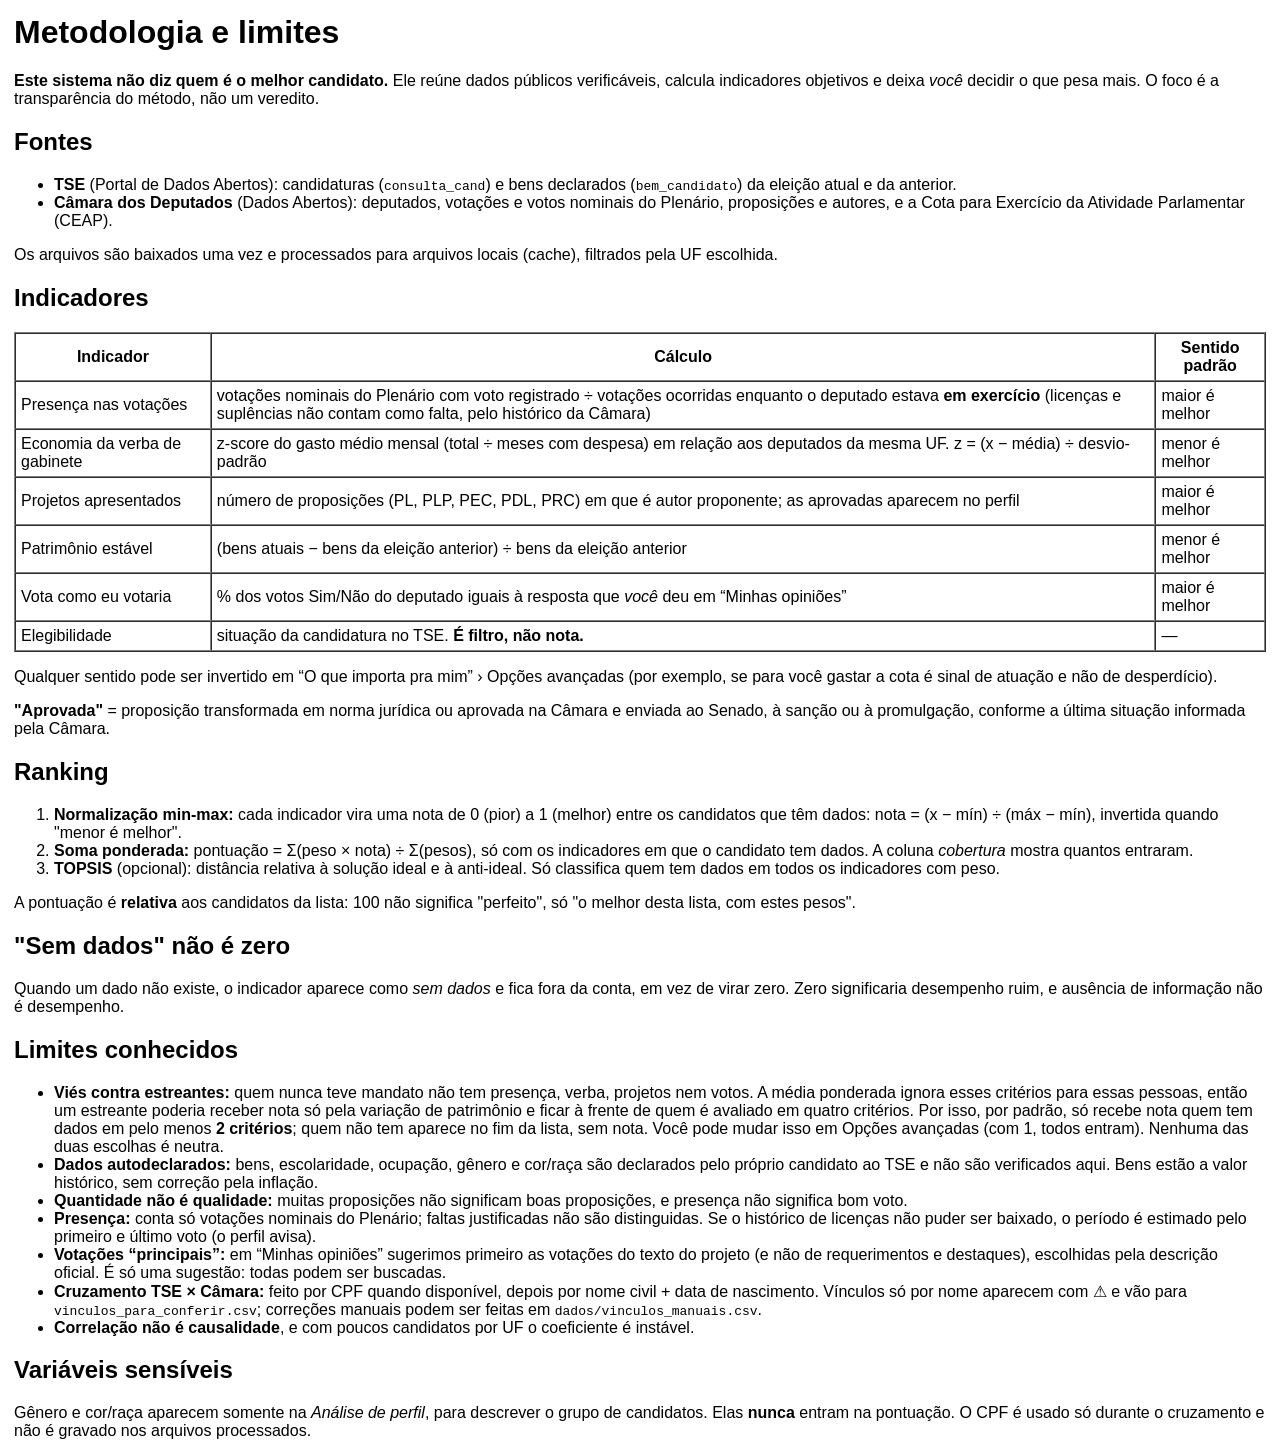
==== src/main/resources/web/metodologia.html @ b1528c46 "Interface web em localhost, fontes conferidas e projeto pronto para o IntelliJ - Substitui as telas " ====
<html>
<body style="font-family: sans-serif; margin: 14px;">
<h1>Metodologia e limites</h1>

<p><b>Este sistema não diz quem é o melhor candidato.</b> Ele reúne dados públicos verificáveis, calcula
indicadores objetivos e deixa <i>você</i> decidir o que pesa mais. O foco é a transparência do método,
não um veredito.</p>

<h2>Fontes</h2>
<ul>
  <li><b>TSE</b> (Portal de Dados Abertos): candidaturas (<code>consulta_cand</code>) e bens declarados
      (<code>bem_candidato</code>) da eleição atual e da anterior.</li>
  <li><b>Câmara dos Deputados</b> (Dados Abertos): deputados, votações e votos nominais do Plenário,
      proposições e autores, e a Cota para Exercício da Atividade Parlamentar (CEAP).</li>
</ul>
<p>Os arquivos são baixados uma vez e processados para arquivos locais (cache), filtrados pela UF escolhida.</p>

<h2>Indicadores</h2>
<table border="1" cellpadding="5" cellspacing="0">
<tr><th>Indicador</th><th>Cálculo</th><th>Sentido padrão</th></tr>
<tr><td>Presença nas votações</td><td>votações nominais do Plenário com voto registrado ÷ votações ocorridas
  enquanto o deputado estava <b>em exercício</b> (licenças e suplências não contam como falta, pelo histórico da Câmara)</td><td>maior é melhor</td></tr>
<tr><td>Economia da verba de gabinete</td><td>z-score do gasto médio mensal (total ÷ meses com despesa) em relação aos
  deputados da mesma UF. z = (x − média) ÷ desvio-padrão</td><td>menor é melhor</td></tr>
<tr><td>Projetos apresentados</td><td>número de proposições (PL, PLP, PEC, PDL, PRC) em que é autor proponente;
  as aprovadas aparecem no perfil</td><td>maior é melhor</td></tr>
<tr><td>Patrimônio estável</td><td>(bens atuais − bens da eleição anterior) ÷ bens da eleição anterior</td>
  <td>menor é melhor</td></tr>
<tr><td>Vota como eu votaria</td><td>% dos votos Sim/Não do deputado iguais à resposta que <i>você</i> deu em “Minhas opiniões”</td>
  <td>maior é melhor</td></tr>
<tr><td>Elegibilidade</td><td>situação da candidatura no TSE. <b>É filtro, não nota.</b></td><td>—</td></tr>
</table>
<p>Qualquer sentido pode ser invertido em “O que importa pra mim” › Opções avançadas (por exemplo, se para você gastar a cota
é sinal de atuação e não de desperdício).</p>
<p><b>"Aprovada"</b> = proposição transformada em norma jurídica ou aprovada na Câmara e enviada ao Senado,
à sanção ou à promulgação, conforme a última situação informada pela Câmara.</p>

<h2>Ranking</h2>
<ol>
  <li><b>Normalização min-max:</b> cada indicador vira uma nota de 0 (pior) a 1 (melhor) entre os candidatos que
      têm dados: nota = (x − mín) ÷ (máx − mín), invertida quando "menor é melhor".</li>
  <li><b>Soma ponderada:</b> pontuação = Σ(peso × nota) ÷ Σ(pesos), só com os indicadores em que o candidato
      tem dados. A coluna <i>cobertura</i> mostra quantos entraram.</li>
  <li><b>TOPSIS</b> (opcional): distância relativa à solução ideal e à anti-ideal. Só classifica quem tem
      dados em todos os indicadores com peso.</li>
</ol>
<p>A pontuação é <b>relativa</b> aos candidatos da lista: 100 não significa "perfeito", só "o melhor desta
lista, com estes pesos".</p>

<h2>"Sem dados" não é zero</h2>
<p>Quando um dado não existe, o indicador aparece como <i>sem dados</i> e fica fora da conta, em vez de virar
zero. Zero significaria desempenho ruim, e ausência de informação não é desempenho.</p>

<h2>Limites conhecidos</h2>
<ul>
  <li><b>Viés contra estreantes:</b> quem nunca teve mandato não tem presença, verba, projetos nem votos.
      A média ponderada ignora esses critérios para essas pessoas, então um estreante poderia receber nota só
      pela variação de patrimônio e ficar à frente de quem é avaliado em quatro critérios. Por isso, por padrão,
      só recebe nota quem tem dados em pelo menos <b>2 critérios</b>; quem não tem aparece no fim da lista, sem nota.
      Você pode mudar isso em Opções avançadas (com 1, todos entram). Nenhuma das duas escolhas é neutra.</li>
  <li><b>Dados autodeclarados:</b> bens, escolaridade, ocupação, gênero e cor/raça são declarados pelo próprio
      candidato ao TSE e não são verificados aqui. Bens estão a valor histórico, sem correção pela inflação.</li>
  <li><b>Quantidade não é qualidade:</b> muitas proposições não significam boas proposições, e presença não
      significa bom voto.</li>
  <li><b>Presença:</b> conta só votações nominais do Plenário; faltas justificadas não são distinguidas. Se o
      histórico de licenças não puder ser baixado, o período é estimado pelo primeiro e último voto (o perfil avisa).</li>
  <li><b>Votações “principais”:</b> em “Minhas opiniões” sugerimos primeiro as votações do texto do projeto
      (e não de requerimentos e destaques), escolhidas pela descrição oficial. É só uma sugestão: todas podem ser buscadas.</li>
  <li><b>Cruzamento TSE × Câmara:</b> feito por CPF quando disponível, depois por nome civil + data de
      nascimento. Vínculos só por nome aparecem com ⚠ e vão para <code>vinculos_para_conferir.csv</code>;
      correções manuais podem ser feitas em <code>dados/vinculos_manuais.csv</code>.</li>
  <li><b>Correlação não é causalidade</b>, e com poucos candidatos por UF o coeficiente é instável.</li>
</ul>

<h2>Variáveis sensíveis</h2>
<p>Gênero e cor/raça aparecem somente na <i>Análise de perfil</i>, para descrever o grupo de candidatos.
Elas <b>nunca</b> entram na pontuação. O CPF é usado só durante o cruzamento e não é gravado nos arquivos
processados.</p>
</body>
</html>
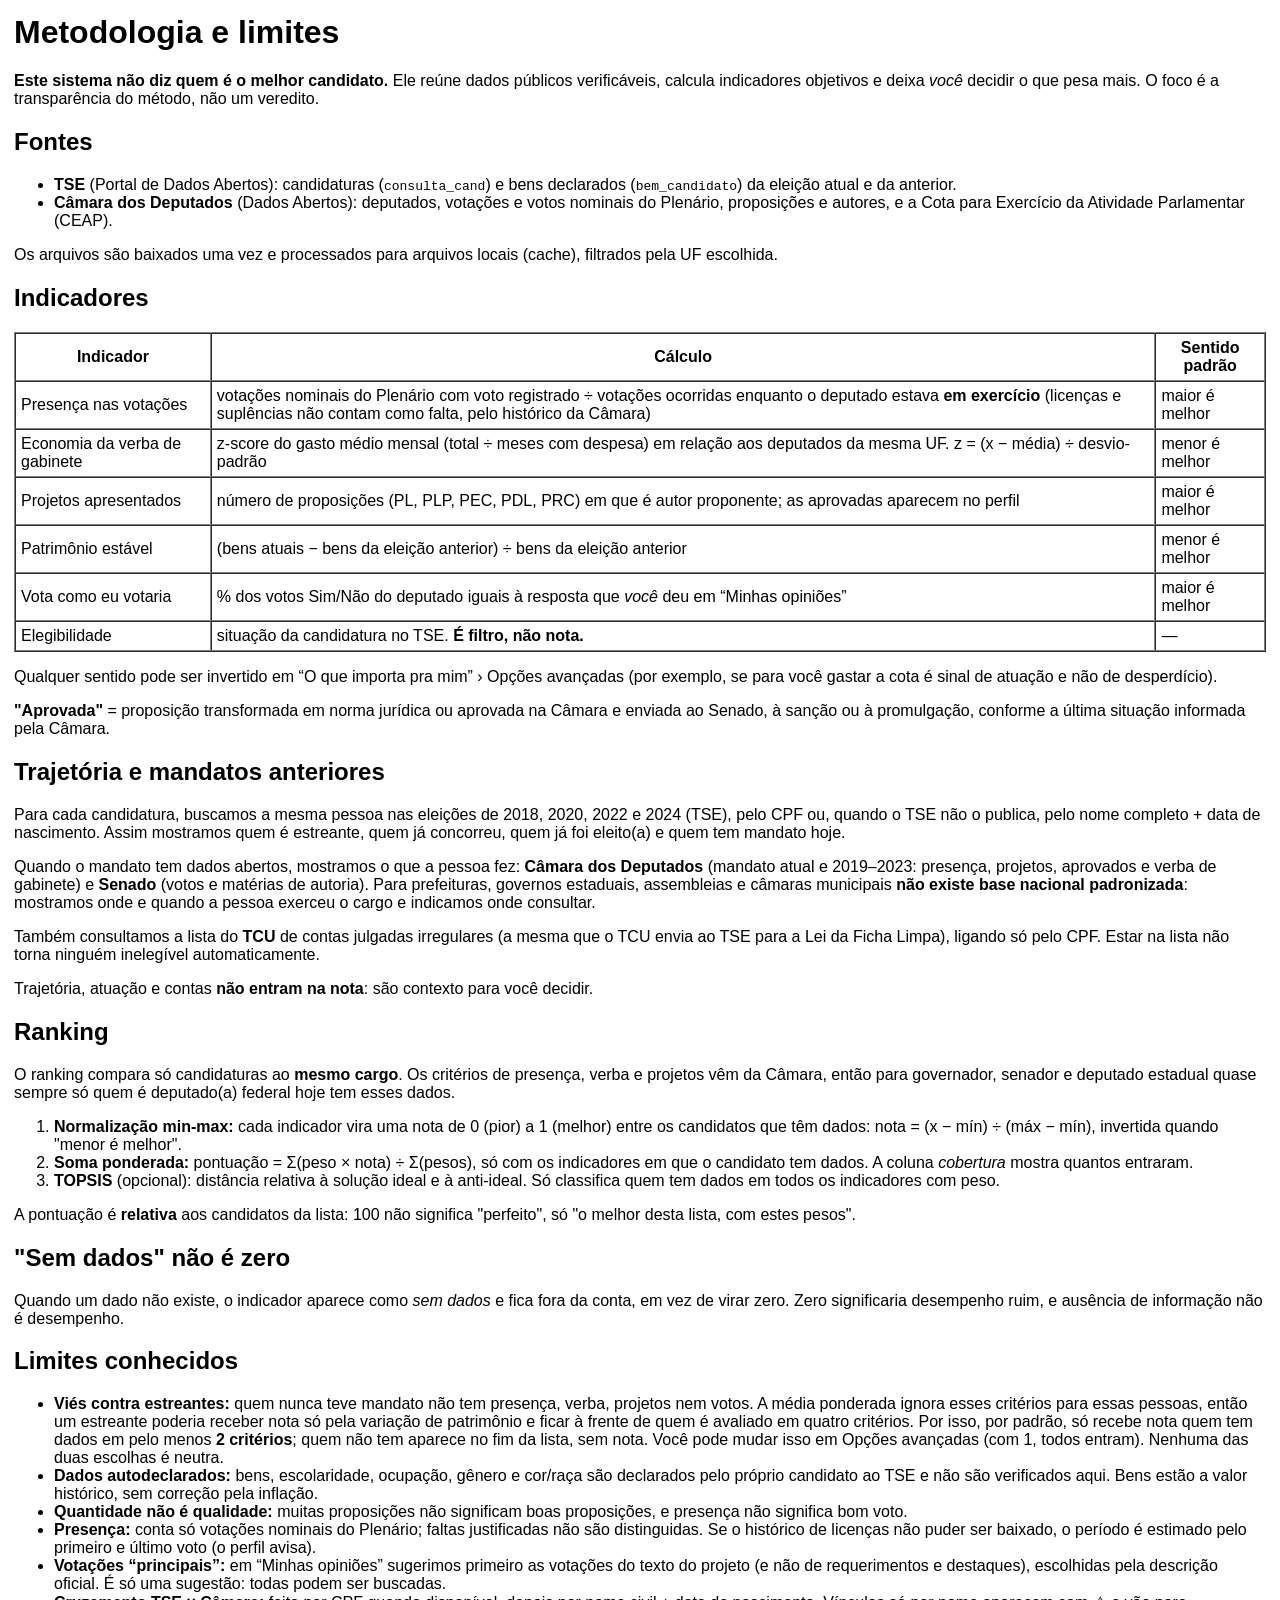
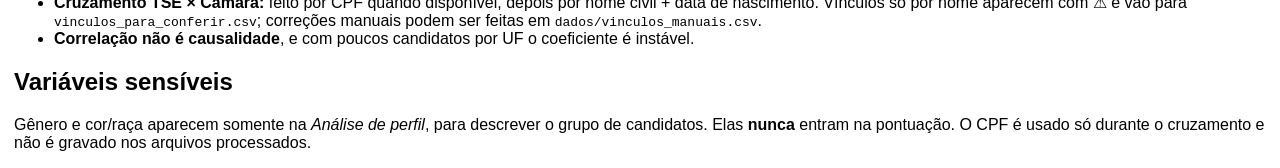
==== commit 74820c92: "Todos os cargos, atuação em mandatos e página de candidatos em cartões - Lê todas as candidaturas da" ====
--- a/src/main/resources/web/metodologia.html
+++ b/src/main/resources/web/metodologia.html
@@ -35,7 +35,22 @@
 <p><b>"Aprovada"</b> = proposição transformada em norma jurídica ou aprovada na Câmara e enviada ao Senado,
 à sanção ou à promulgação, conforme a última situação informada pela Câmara.</p>
 
+<h2>Trajetória e mandatos anteriores</h2>
+<p>Para cada candidatura, buscamos a mesma pessoa nas eleições de 2018, 2020, 2022 e 2024 (TSE), pelo CPF
+ou, quando o TSE não o publica, pelo nome completo + data de nascimento. Assim mostramos quem é estreante,
+quem já concorreu, quem já foi eleito(a) e quem tem mandato hoje.</p>
+<p>Quando o mandato tem dados abertos, mostramos o que a pessoa fez: <b>Câmara dos Deputados</b> (mandato atual e
+2019–2023: presença, projetos, aprovados e verba de gabinete) e <b>Senado</b> (votos e matérias de autoria).
+Para prefeituras, governos estaduais, assembleias e câmaras municipais <b>não existe base nacional
+padronizada</b>: mostramos onde e quando a pessoa exerceu o cargo e indicamos onde consultar.</p>
+<p>Também consultamos a lista do <b>TCU</b> de contas julgadas irregulares (a mesma que o TCU envia ao TSE para a
+Lei da Ficha Limpa), ligando só pelo CPF. Estar na lista não torna ninguém inelegível automaticamente.</p>
+<p>Trajetória, atuação e contas <b>não entram na nota</b>: são contexto para você decidir.</p>
+
 <h2>Ranking</h2>
+<p>O ranking compara só candidaturas ao <b>mesmo cargo</b>. Os critérios de presença, verba e projetos vêm da
+Câmara, então para governador, senador e deputado estadual quase sempre só quem é deputado(a) federal hoje
+tem esses dados.</p>
 <ol>
   <li><b>Normalização min-max:</b> cada indicador vira uma nota de 0 (pior) a 1 (melhor) entre os candidatos que
       têm dados: nota = (x − mín) ÷ (máx − mín), invertida quando "menor é melhor".</li>
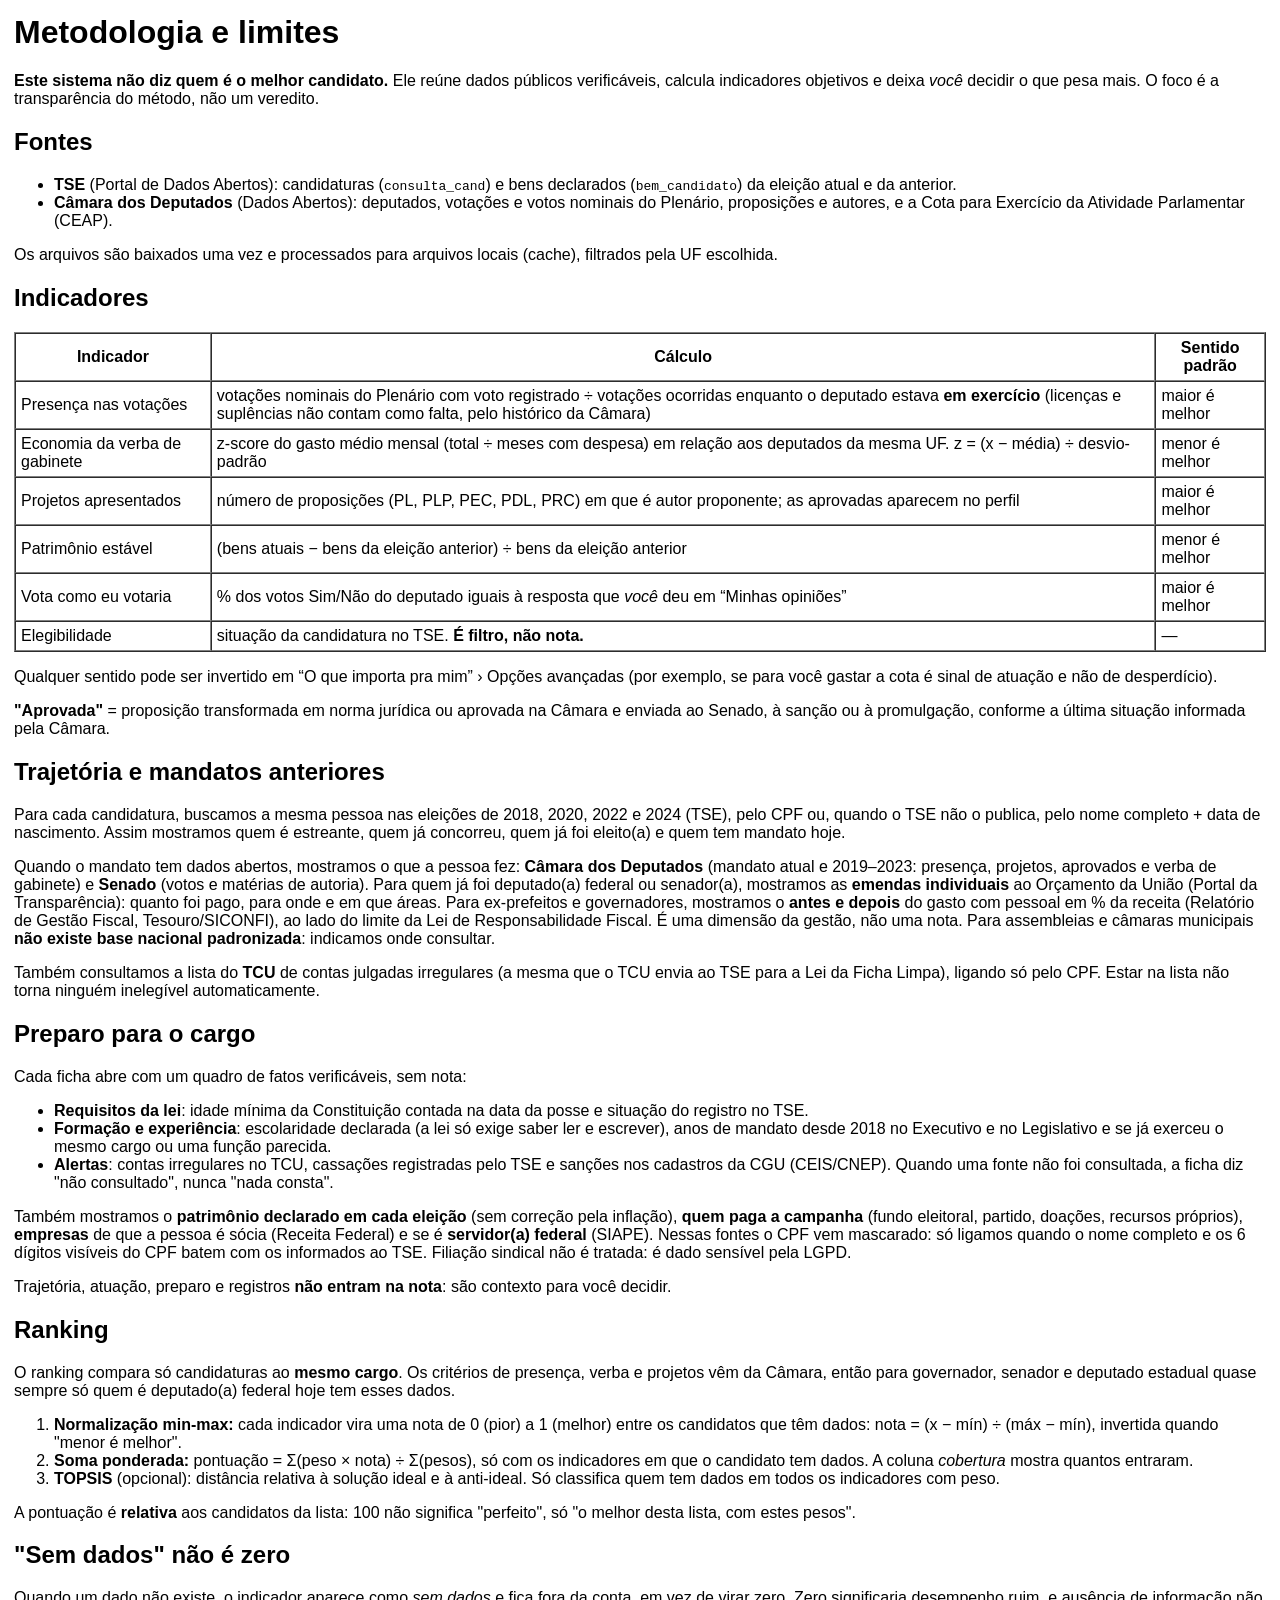
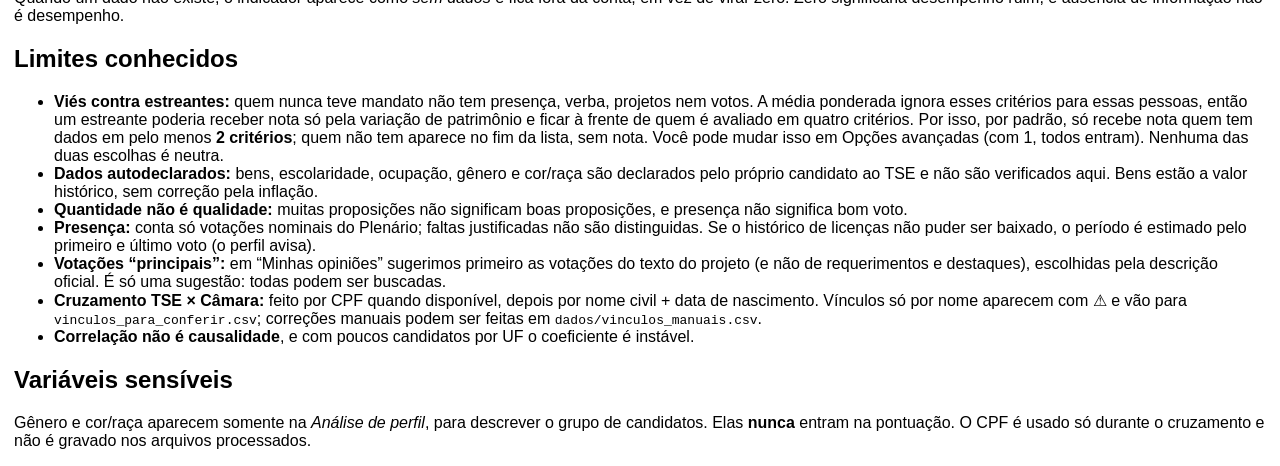
==== commit 8f28ee10: "Preparo para o cargo e novas fontes públicas na ficha do candidato - Quadro "Preparo para o cargo" (" ====
--- a/src/main/resources/web/metodologia.html
+++ b/src/main/resources/web/metodologia.html
@@ -41,11 +41,27 @@
 quem já concorreu, quem já foi eleito(a) e quem tem mandato hoje.</p>
 <p>Quando o mandato tem dados abertos, mostramos o que a pessoa fez: <b>Câmara dos Deputados</b> (mandato atual e
 2019–2023: presença, projetos, aprovados e verba de gabinete) e <b>Senado</b> (votos e matérias de autoria).
-Para prefeituras, governos estaduais, assembleias e câmaras municipais <b>não existe base nacional
-padronizada</b>: mostramos onde e quando a pessoa exerceu o cargo e indicamos onde consultar.</p>
+Para quem já foi deputado(a) federal ou senador(a), mostramos as <b>emendas individuais</b> ao Orçamento da União
+(Portal da Transparência): quanto foi pago, para onde e em que áreas. Para ex-prefeitos e governadores, mostramos o
+<b>antes e depois</b> do gasto com pessoal em % da receita (Relatório de Gestão Fiscal, Tesouro/SICONFI), ao lado do
+limite da Lei de Responsabilidade Fiscal. É uma dimensão da gestão, não uma nota. Para assembleias e câmaras
+municipais <b>não existe base nacional padronizada</b>: indicamos onde consultar.</p>
 <p>Também consultamos a lista do <b>TCU</b> de contas julgadas irregulares (a mesma que o TCU envia ao TSE para a
 Lei da Ficha Limpa), ligando só pelo CPF. Estar na lista não torna ninguém inelegível automaticamente.</p>
-<p>Trajetória, atuação e contas <b>não entram na nota</b>: são contexto para você decidir.</p>
+<h2>Preparo para o cargo</h2>
+<p>Cada ficha abre com um quadro de fatos verificáveis, sem nota:</p>
+<ul>
+  <li><b>Requisitos da lei</b>: idade mínima da Constituição contada na data da posse e situação do registro no TSE.</li>
+  <li><b>Formação e experiência</b>: escolaridade declarada (a lei só exige saber ler e escrever), anos de mandato desde
+    2018 no Executivo e no Legislativo e se já exerceu o mesmo cargo ou uma função parecida.</li>
+  <li><b>Alertas</b>: contas irregulares no TCU, cassações registradas pelo TSE e sanções nos cadastros da CGU (CEIS/CNEP).
+    Quando uma fonte não foi consultada, a ficha diz "não consultado", nunca "nada consta".</li>
+</ul>
+<p>Também mostramos o <b>patrimônio declarado em cada eleição</b> (sem correção pela inflação), <b>quem paga a campanha</b>
+(fundo eleitoral, partido, doações, recursos próprios), <b>empresas</b> de que a pessoa é sócia (Receita Federal) e se é
+<b>servidor(a) federal</b> (SIAPE). Nessas fontes o CPF vem mascarado: só ligamos quando o nome completo e os 6 dígitos
+visíveis do CPF batem com os informados ao TSE. Filiação sindical não é tratada: é dado sensível pela LGPD.</p>
+<p>Trajetória, atuação, preparo e registros <b>não entram na nota</b>: são contexto para você decidir.</p>
 
 <h2>Ranking</h2>
 <p>O ranking compara só candidaturas ao <b>mesmo cargo</b>. Os critérios de presença, verba e projetos vêm da
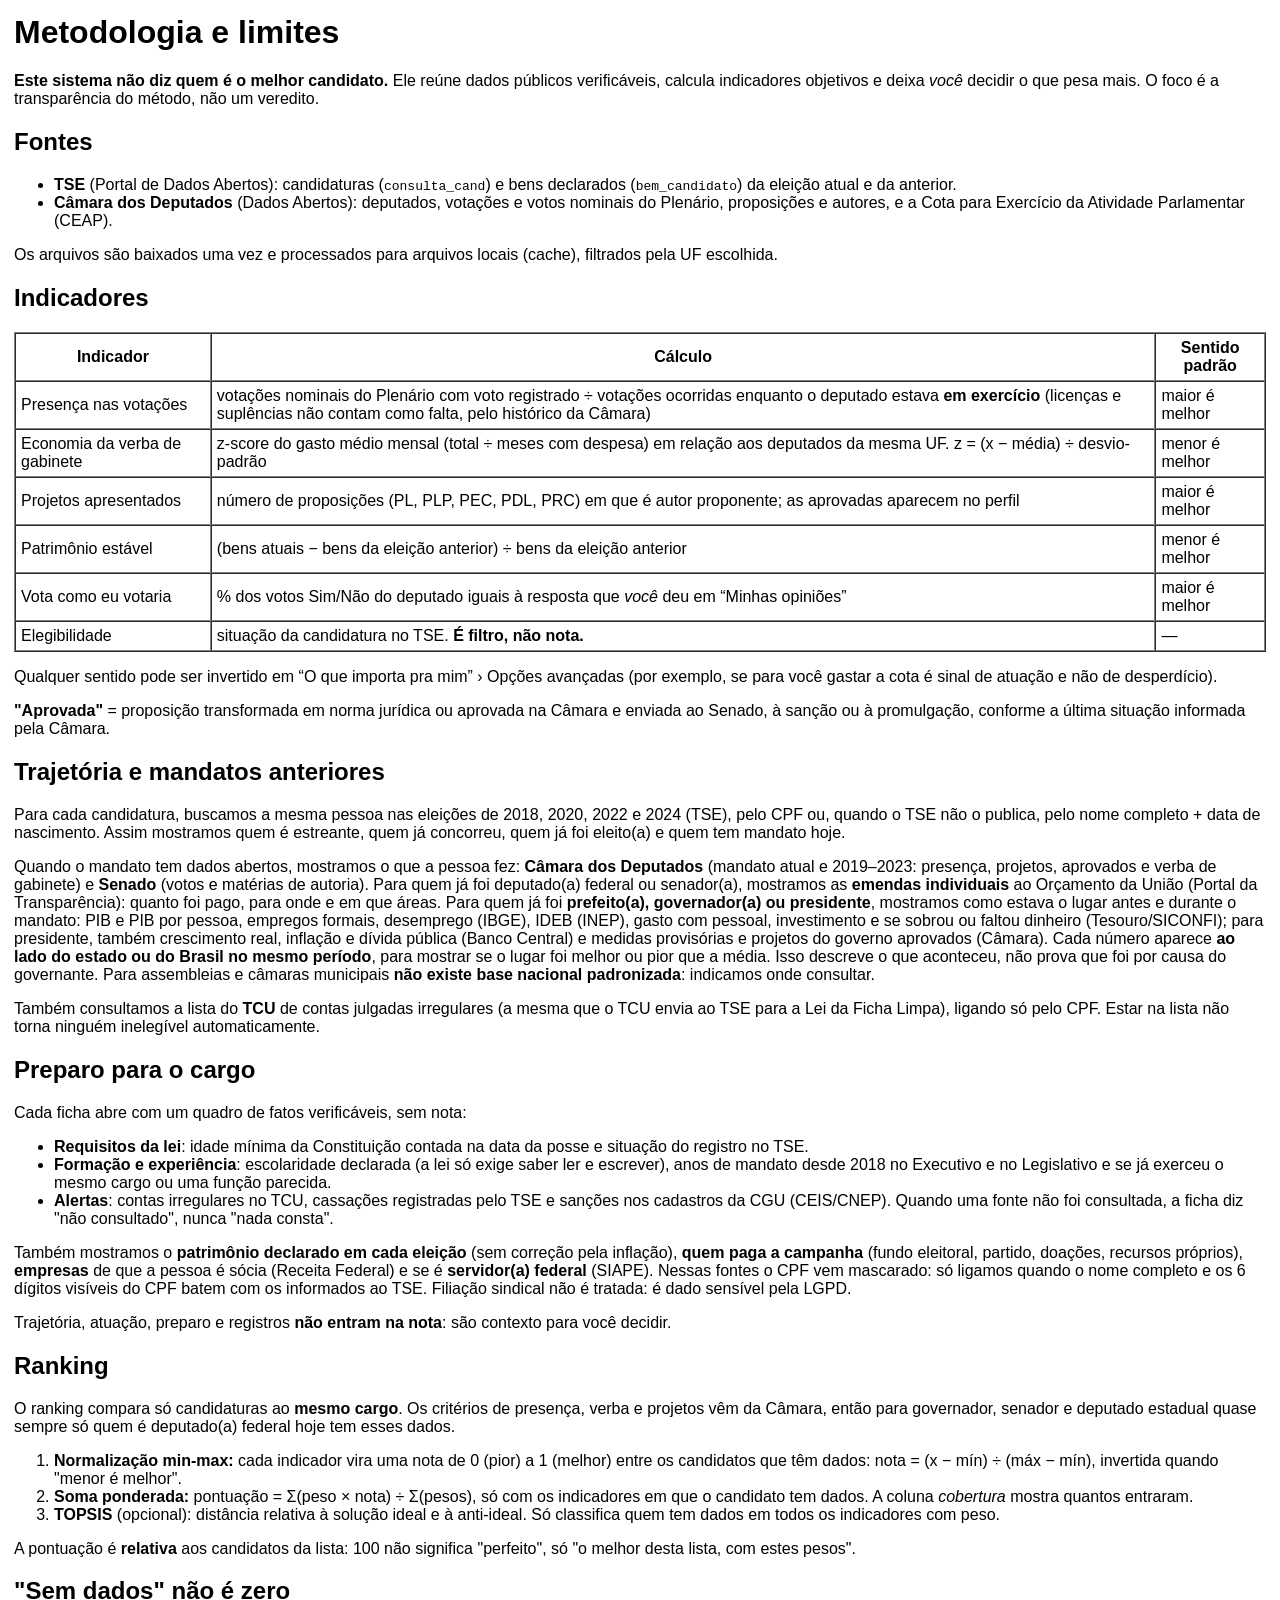
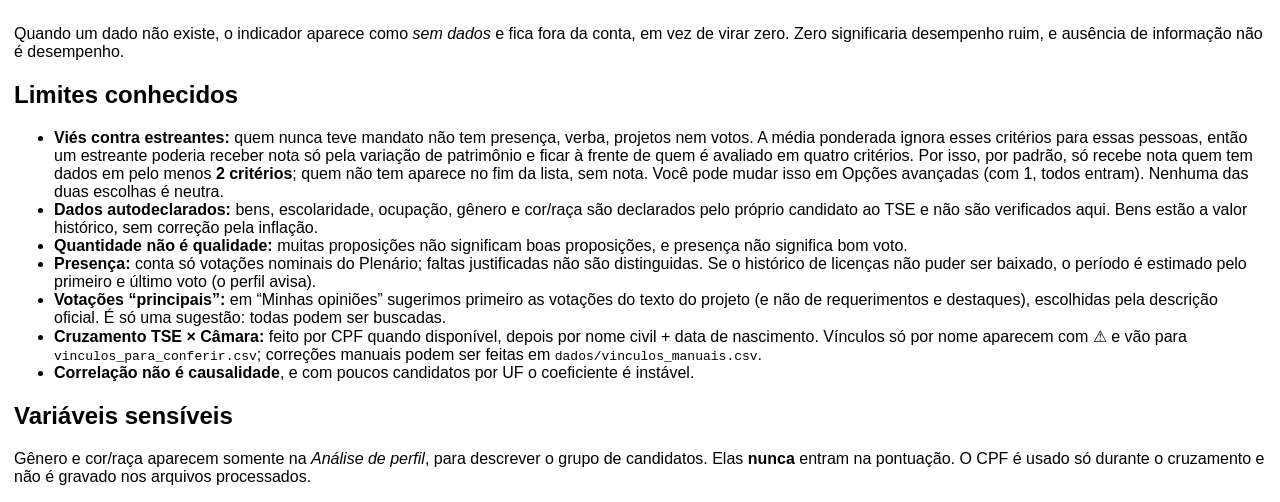
==== commit 34b543e0: "Como estava o lugar quando a pessoa governou: prefeito, governador e presidente - Série genérica de " ====
--- a/src/main/resources/web/metodologia.html
+++ b/src/main/resources/web/metodologia.html
@@ -42,9 +42,12 @@
 <p>Quando o mandato tem dados abertos, mostramos o que a pessoa fez: <b>Câmara dos Deputados</b> (mandato atual e
 2019–2023: presença, projetos, aprovados e verba de gabinete) e <b>Senado</b> (votos e matérias de autoria).
 Para quem já foi deputado(a) federal ou senador(a), mostramos as <b>emendas individuais</b> ao Orçamento da União
-(Portal da Transparência): quanto foi pago, para onde e em que áreas. Para ex-prefeitos e governadores, mostramos o
-<b>antes e depois</b> do gasto com pessoal em % da receita (Relatório de Gestão Fiscal, Tesouro/SICONFI), ao lado do
-limite da Lei de Responsabilidade Fiscal. É uma dimensão da gestão, não uma nota. Para assembleias e câmaras
+(Portal da Transparência): quanto foi pago, para onde e em que áreas. Para quem já foi <b>prefeito(a), governador(a) ou presidente</b>,
+mostramos como estava o lugar antes e durante o mandato: PIB e PIB por pessoa, empregos formais, desemprego (IBGE), IDEB
+(INEP), gasto com pessoal, investimento e se sobrou ou faltou dinheiro (Tesouro/SICONFI); para presidente, também
+crescimento real, inflação e dívida pública (Banco Central) e medidas provisórias e projetos do governo aprovados (Câmara).
+Cada número aparece <b>ao lado do estado ou do Brasil no mesmo período</b>, para mostrar se o lugar foi melhor ou pior que a
+média. Isso descreve o que aconteceu, não prova que foi por causa do governante. Para assembleias e câmaras
 municipais <b>não existe base nacional padronizada</b>: indicamos onde consultar.</p>
 <p>Também consultamos a lista do <b>TCU</b> de contas julgadas irregulares (a mesma que o TCU envia ao TSE para a
 Lei da Ficha Limpa), ligando só pelo CPF. Estar na lista não torna ninguém inelegível automaticamente.</p>
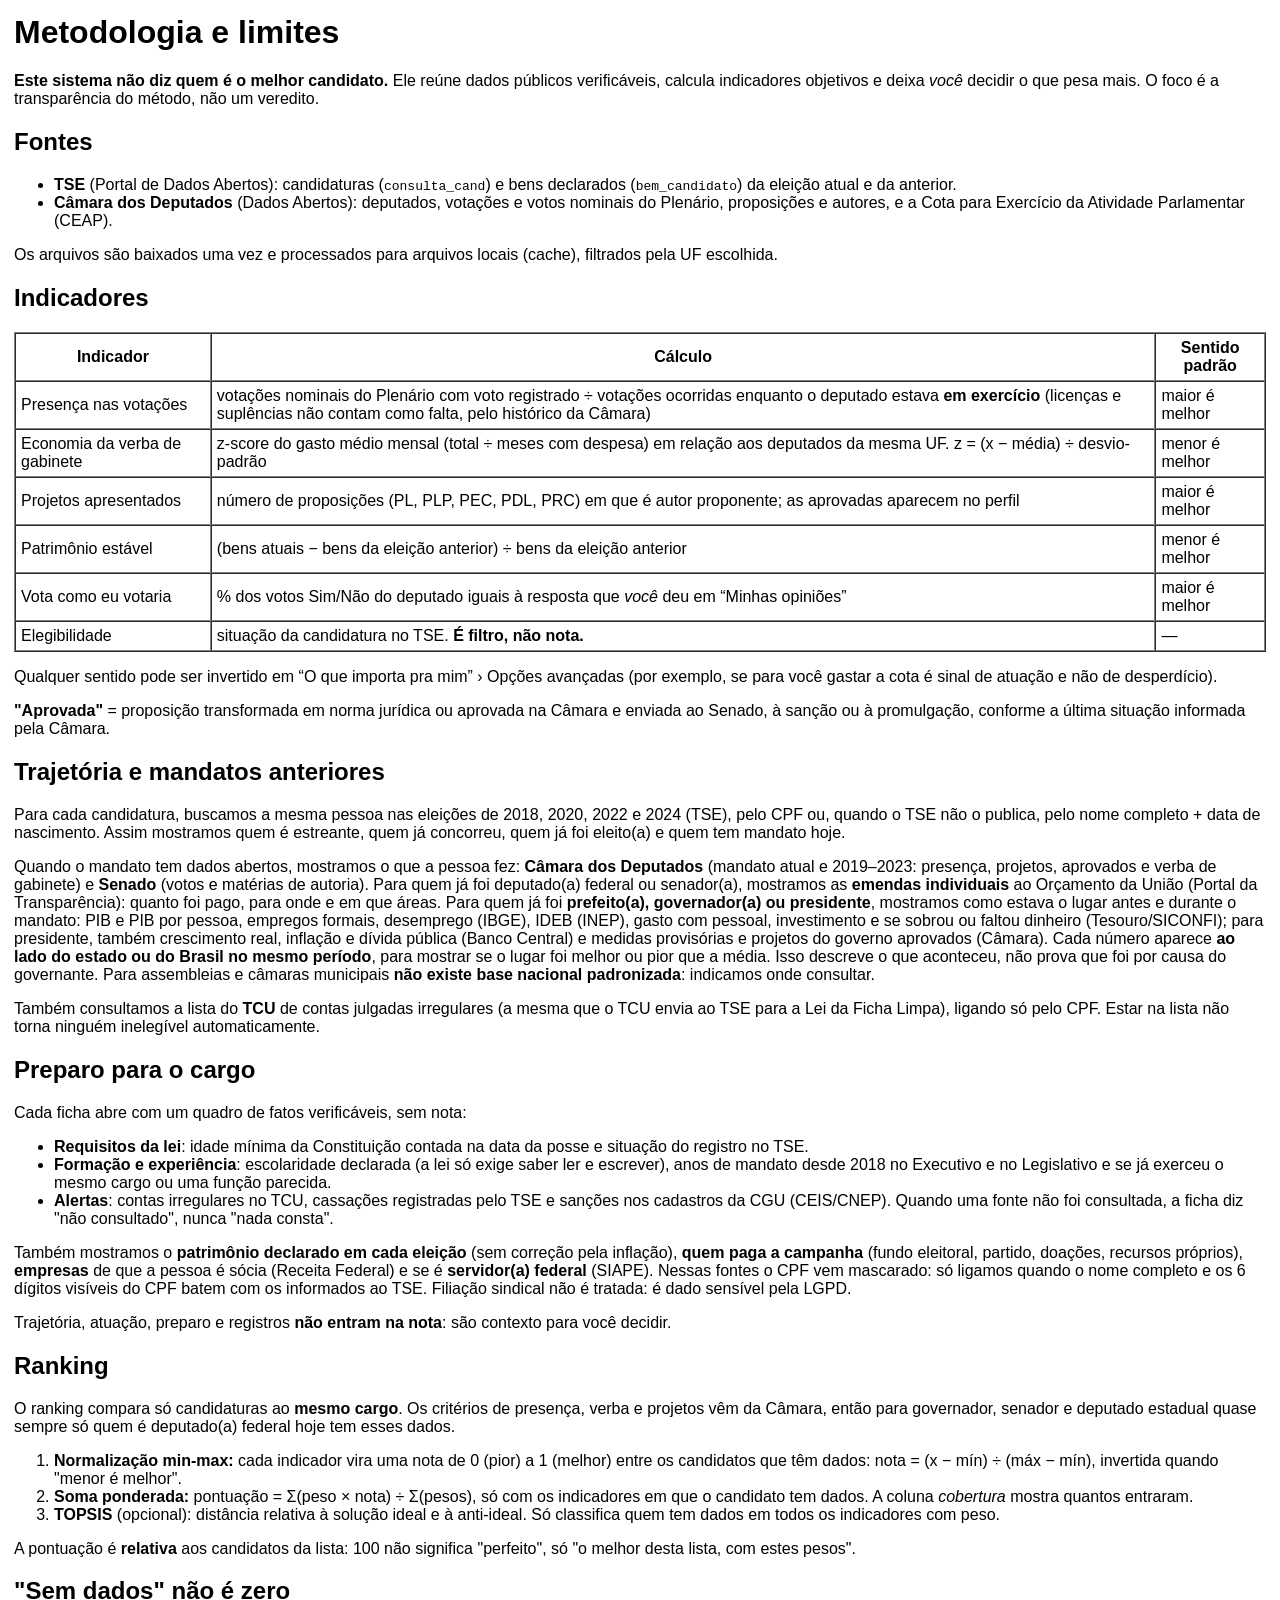
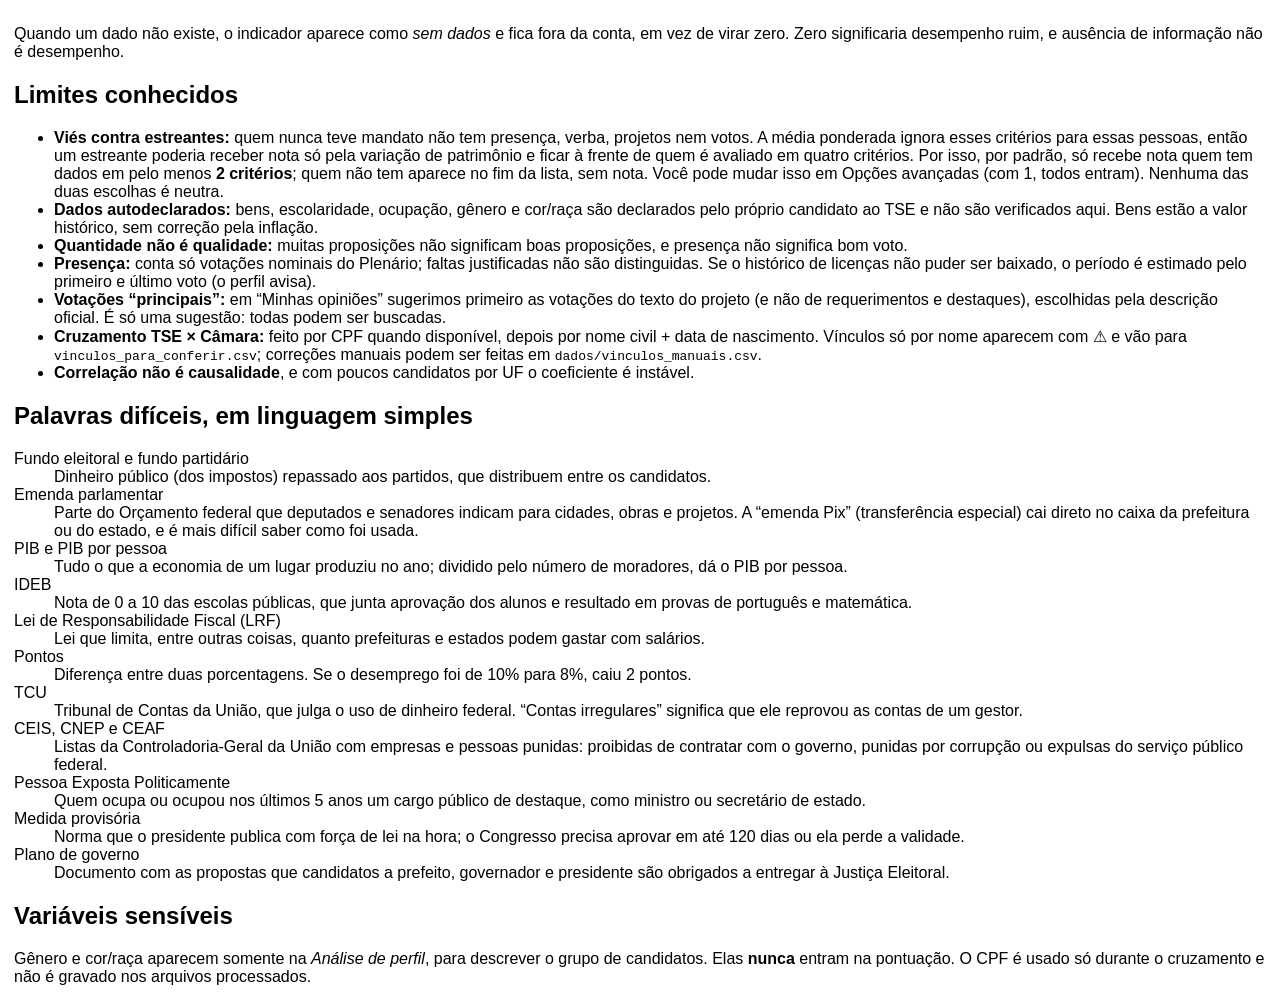
==== commit 9c1d83b3: "Em resumo para o cidadão e novas fontes: cargos, expulsões, contratos e planos - "Em resumo" no topo" ====
--- a/src/main/resources/web/metodologia.html
+++ b/src/main/resources/web/metodologia.html
@@ -106,6 +106,23 @@
   <li><b>Correlação não é causalidade</b>, e com poucos candidatos por UF o coeficiente é instável.</li>
 </ul>
 
+<h2>Palavras difíceis, em linguagem simples</h2>
+<dl class="glossario">
+  <dt>Fundo eleitoral e fundo partidário</dt><dd>Dinheiro público (dos impostos) repassado aos partidos, que distribuem entre os candidatos.</dd>
+  <dt>Emenda parlamentar</dt><dd>Parte do Orçamento federal que deputados e senadores indicam para cidades, obras e projetos.
+    A “emenda Pix” (transferência especial) cai direto no caixa da prefeitura ou do estado, e é mais difícil saber como foi usada.</dd>
+  <dt>PIB e PIB por pessoa</dt><dd>Tudo o que a economia de um lugar produziu no ano; dividido pelo número de moradores, dá o PIB por pessoa.</dd>
+  <dt>IDEB</dt><dd>Nota de 0 a 10 das escolas públicas, que junta aprovação dos alunos e resultado em provas de português e matemática.</dd>
+  <dt>Lei de Responsabilidade Fiscal (LRF)</dt><dd>Lei que limita, entre outras coisas, quanto prefeituras e estados podem gastar com salários.</dd>
+  <dt>Pontos</dt><dd>Diferença entre duas porcentagens. Se o desemprego foi de 10% para 8%, caiu 2 pontos.</dd>
+  <dt>TCU</dt><dd>Tribunal de Contas da União, que julga o uso de dinheiro federal. “Contas irregulares” significa que ele reprovou as contas de um gestor.</dd>
+  <dt>CEIS, CNEP e CEAF</dt><dd>Listas da Controladoria-Geral da União com empresas e pessoas punidas: proibidas de contratar com o governo,
+    punidas por corrupção ou expulsas do serviço público federal.</dd>
+  <dt>Pessoa Exposta Politicamente</dt><dd>Quem ocupa ou ocupou nos últimos 5 anos um cargo público de destaque, como ministro ou secretário de estado.</dd>
+  <dt>Medida provisória</dt><dd>Norma que o presidente publica com força de lei na hora; o Congresso precisa aprovar em até 120 dias ou ela perde a validade.</dd>
+  <dt>Plano de governo</dt><dd>Documento com as propostas que candidatos a prefeito, governador e presidente são obrigados a entregar à Justiça Eleitoral.</dd>
+</dl>
+
 <h2>Variáveis sensíveis</h2>
 <p>Gênero e cor/raça aparecem somente na <i>Análise de perfil</i>, para descrever o grupo de candidatos.
 Elas <b>nunca</b> entram na pontuação. O CPF é usado só durante o cruzamento e não é gravado nos arquivos
